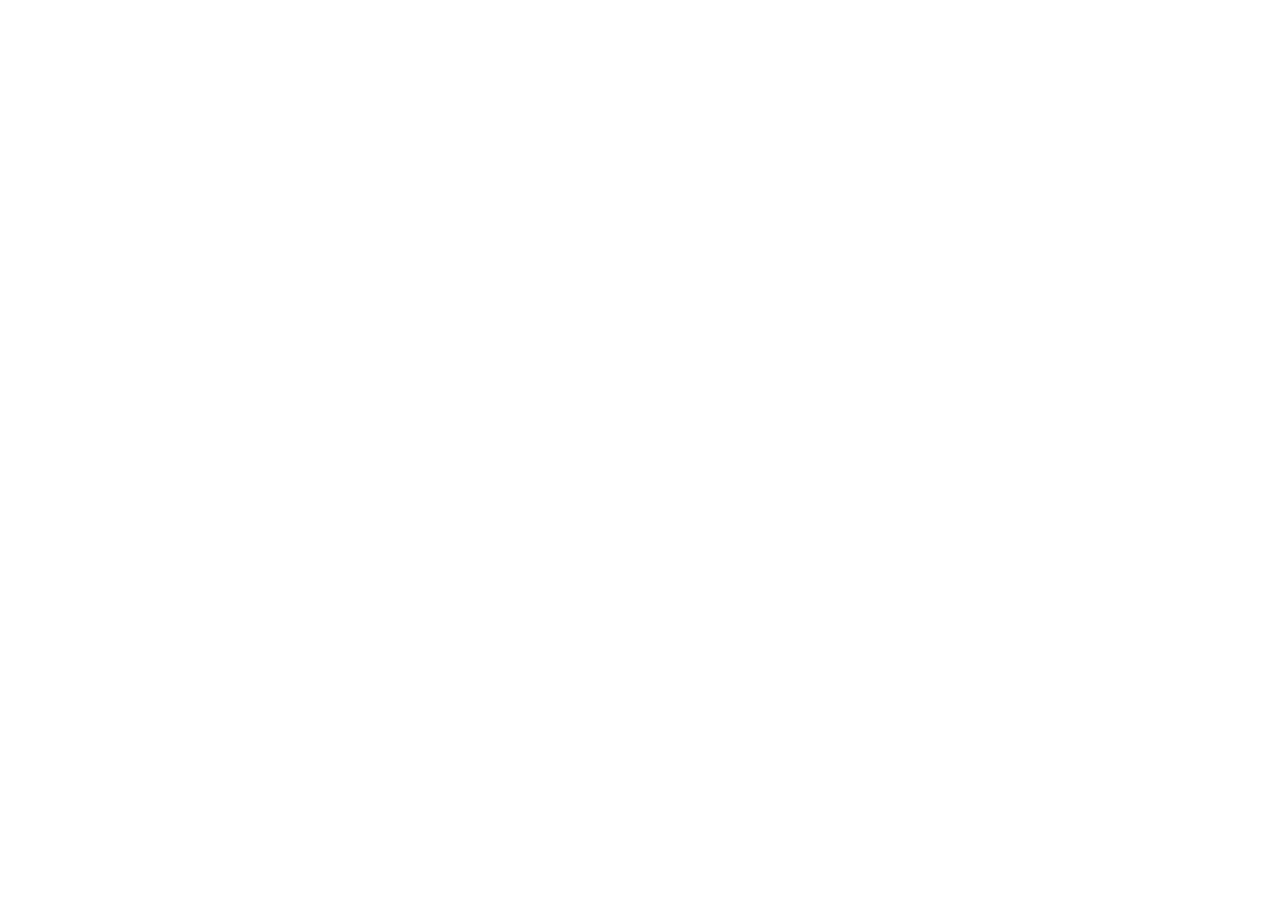
==== index.html @ 38899ac8 "created project structure" ====
<!DOCTYPE html>
<html lang="en">
<head>
    <meta charset="UTF-8">
    <meta name="viewport" content="width=device-width, initial-scale=1.0">
    <title>My Personal Webpage</title>
    <link rel="stylesheet" href="styles.css">
</head>
<body>
    
</body>
</html>
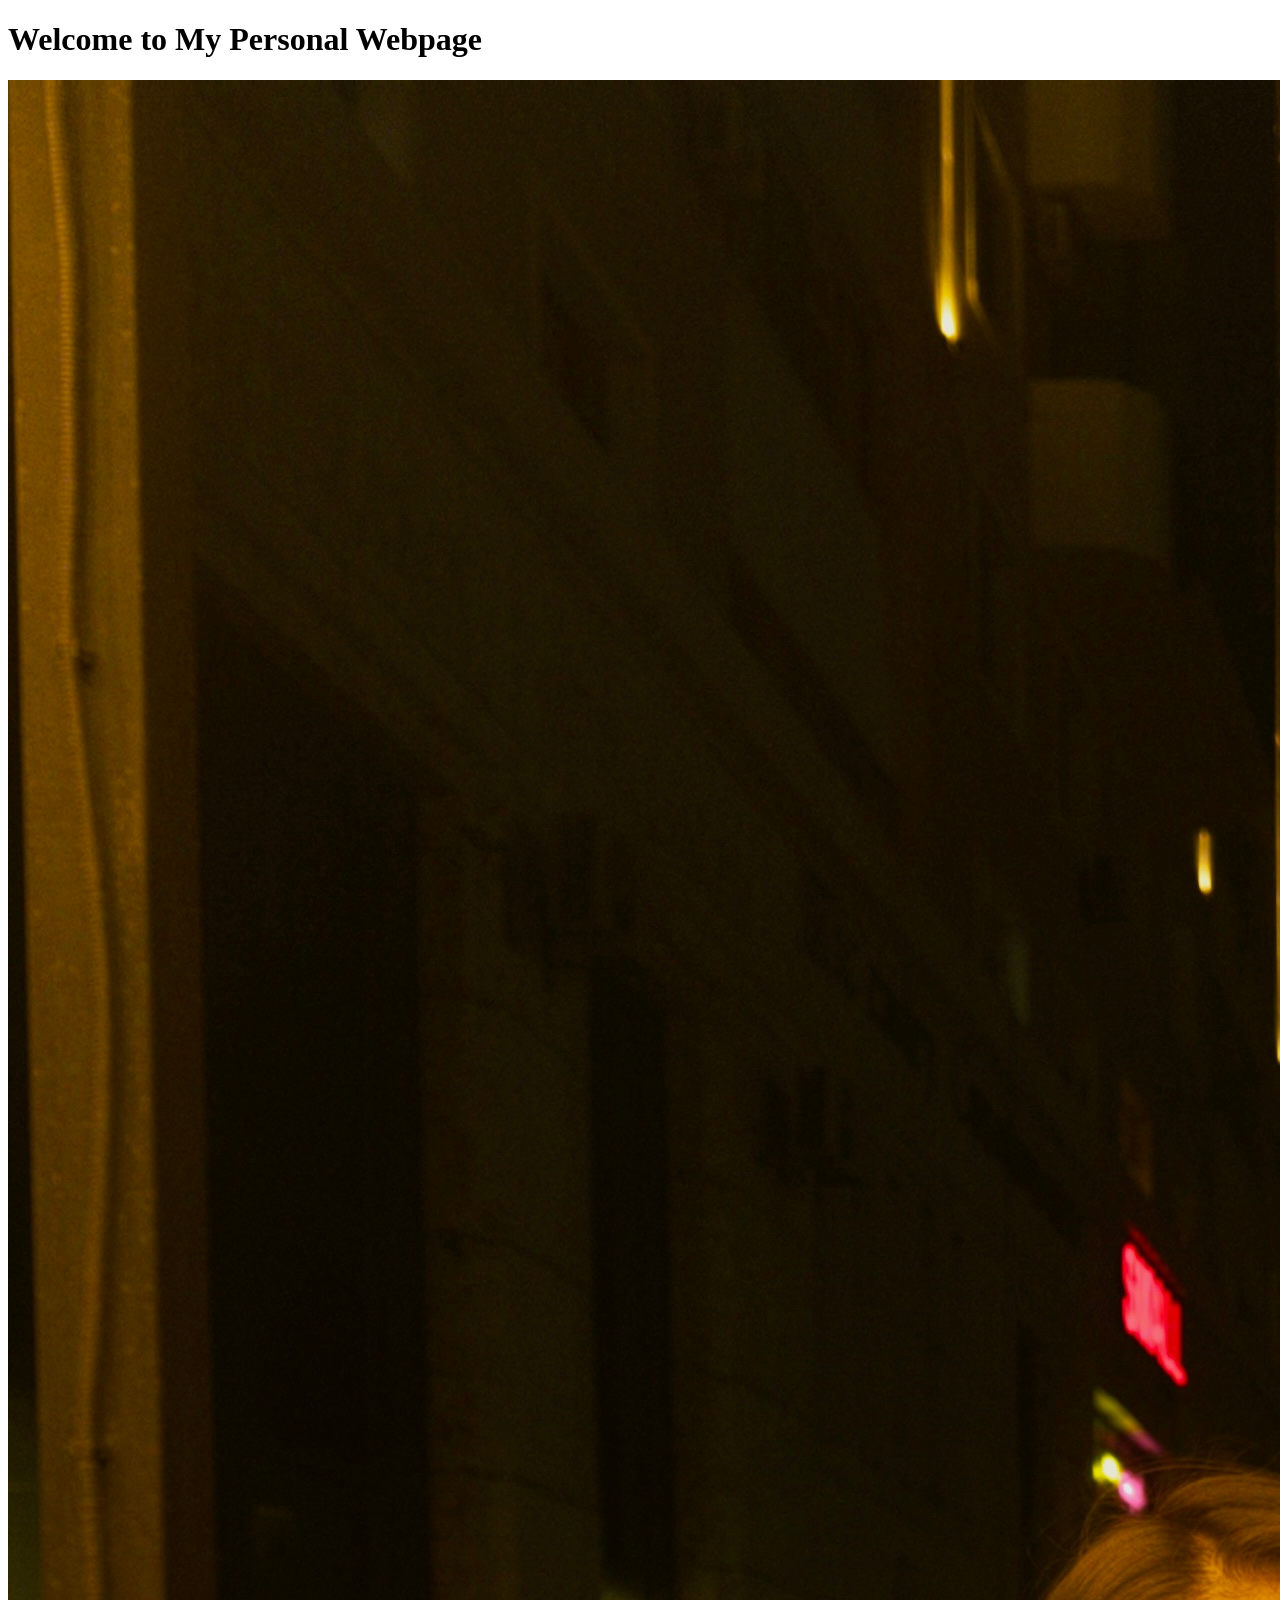
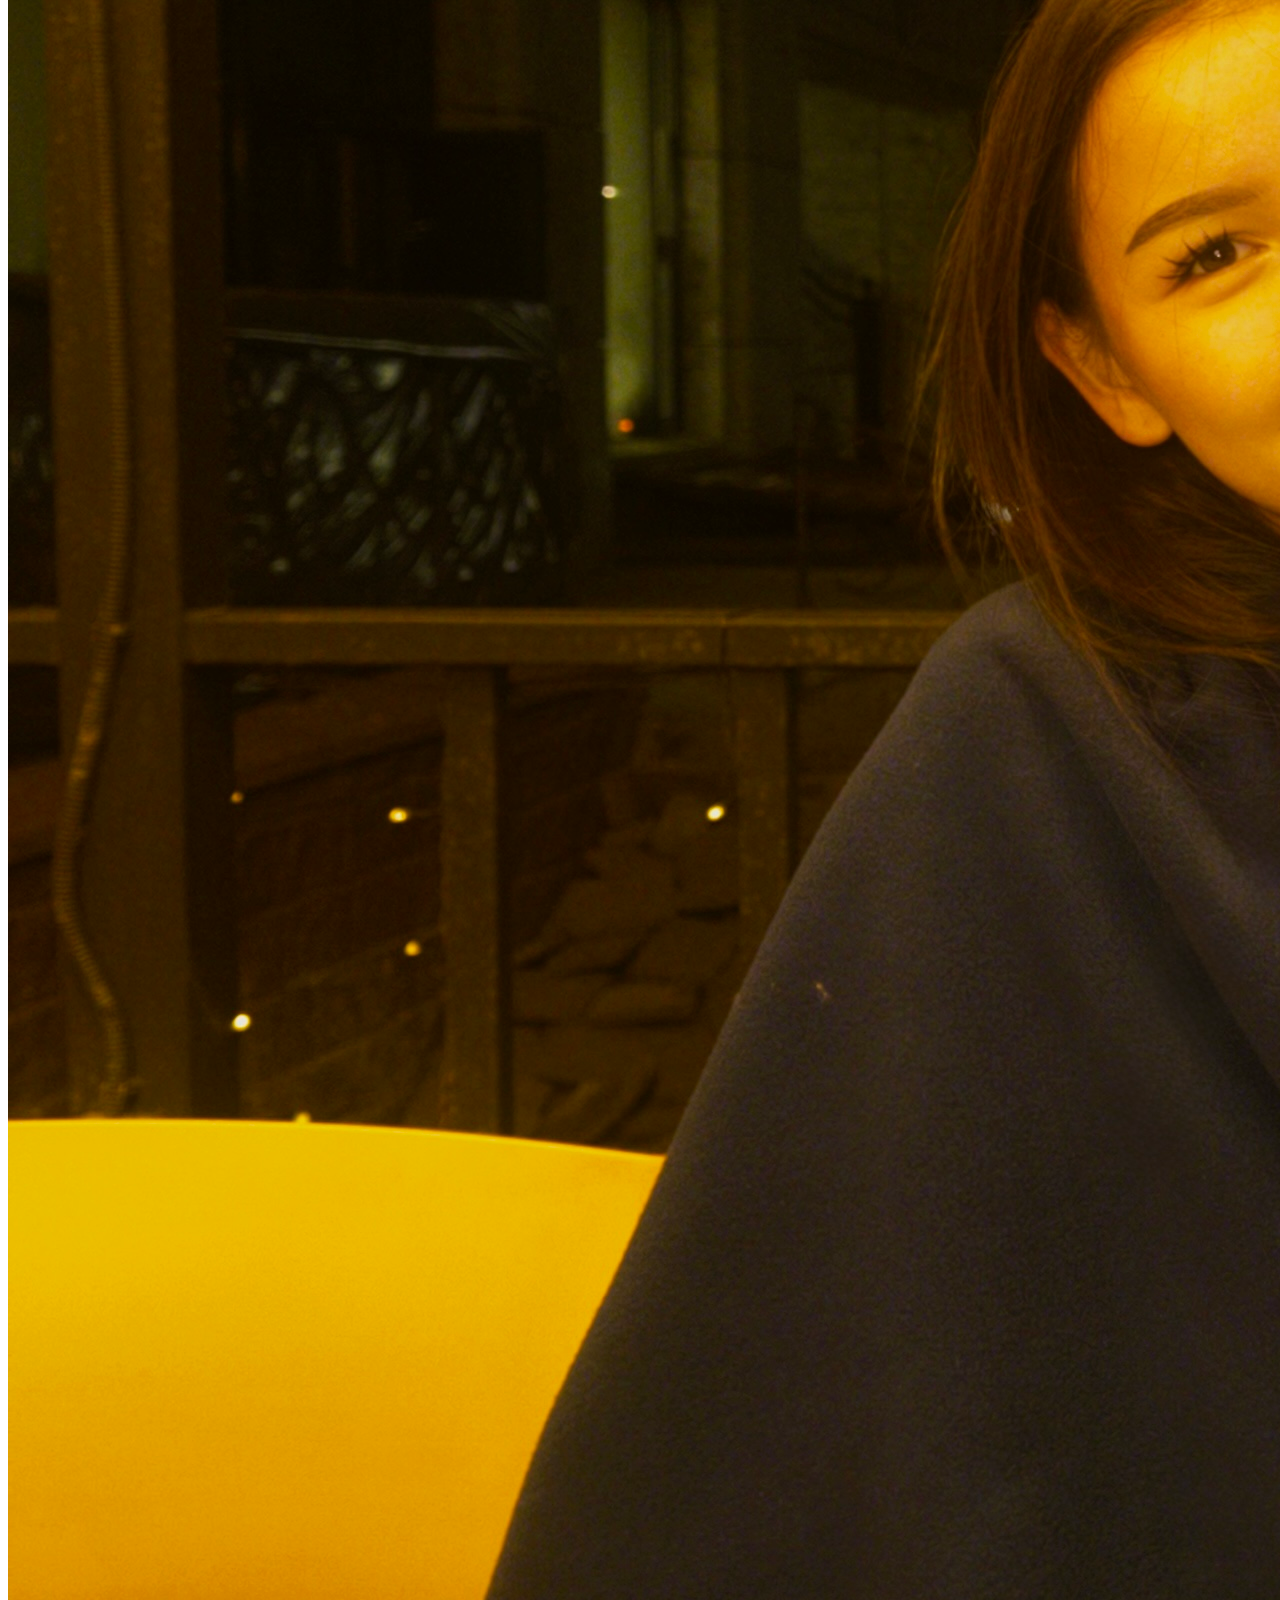
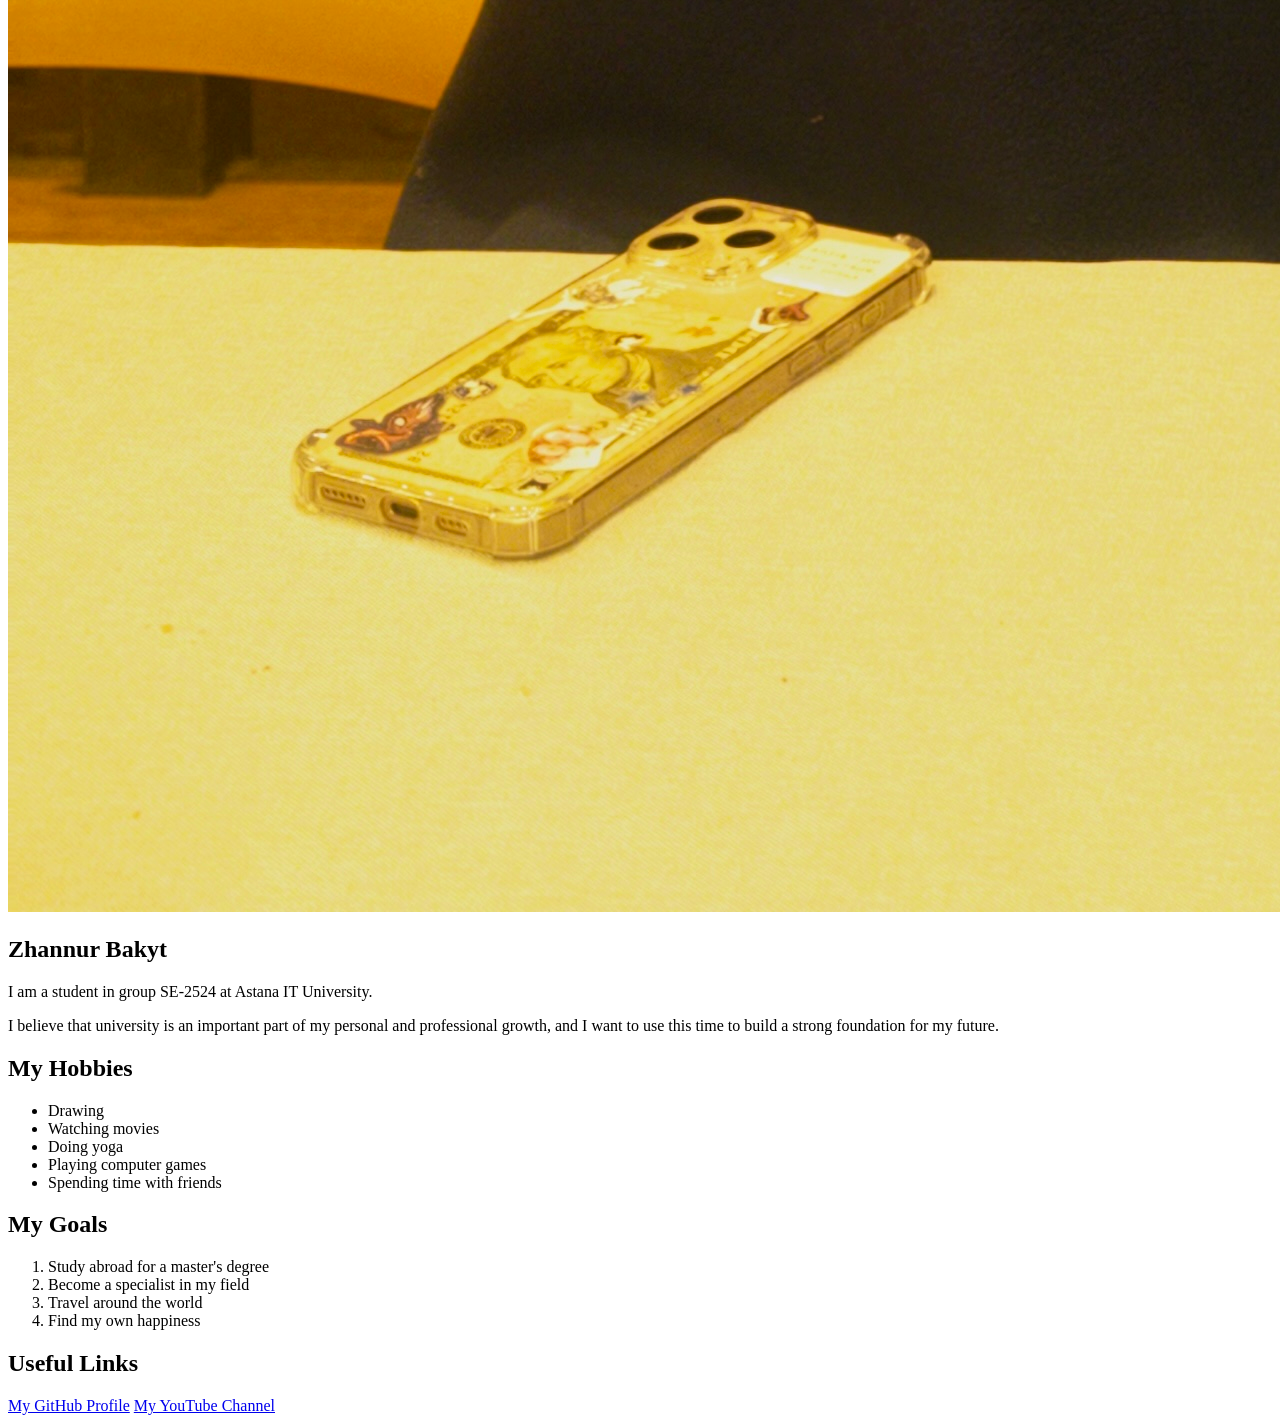
==== commit 5ca634b1: "сreated personal webpage structure" ====
--- a/index.html
+++ b/index.html
@@ -7,6 +7,53 @@
     <link rel="stylesheet" href="styles.css">
 </head>
 <body>
-    
+     <header>
+        <h1 id="main-title">Welcome to My Personal Webpage</h1>
+    </header>
+    <main>
+        <section class="profile-card">
+            <img src="images/profile.jpg" alt="Photo of Zhannur Bakyt">
+
+             <h2>Zhannur Bakyt</h2>
+
+             <p>
+                I am a student in group SE-2524 at Astana IT University.
+            </p>
+
+            <p>
+                I believe that university is an important part of my personal
+                and professional growth, and I want to use this time to build
+                a strong foundation for my future.
+            </p>
+        </section>
+        <section>
+            <h2>My Hobbies</h2>
+
+            <ul>
+                <li>Drawing</li>
+                <li>Watching movies</li>
+                <li>Doing yoga</li>
+                <li>Playing computer games</li>
+                <li>Spending time with friends</li>
+            </ul>
+        </section>
+
+        <section>
+            <h2>My Goals</h2>
+
+            <ol>
+                <li>Study abroad for a master's degree</li>
+                <li>Become a specialist in my field</li>
+                <li>Travel around the world</li>
+                <li>Find my own happiness</li>
+            </ol>
+        </section>
+        <section>
+            <h2>Useful Links</h2>
+
+            <a href="https://github.com/zhannurr-png" target="_blank">My GitHub Profile</a>
+            <a href="https://www.youtube.com/@ЖаннурБакыт-и9п" target="_blank">My YouTube Channel</a>
+        </section>
+    </main>
 </body>
 </html>
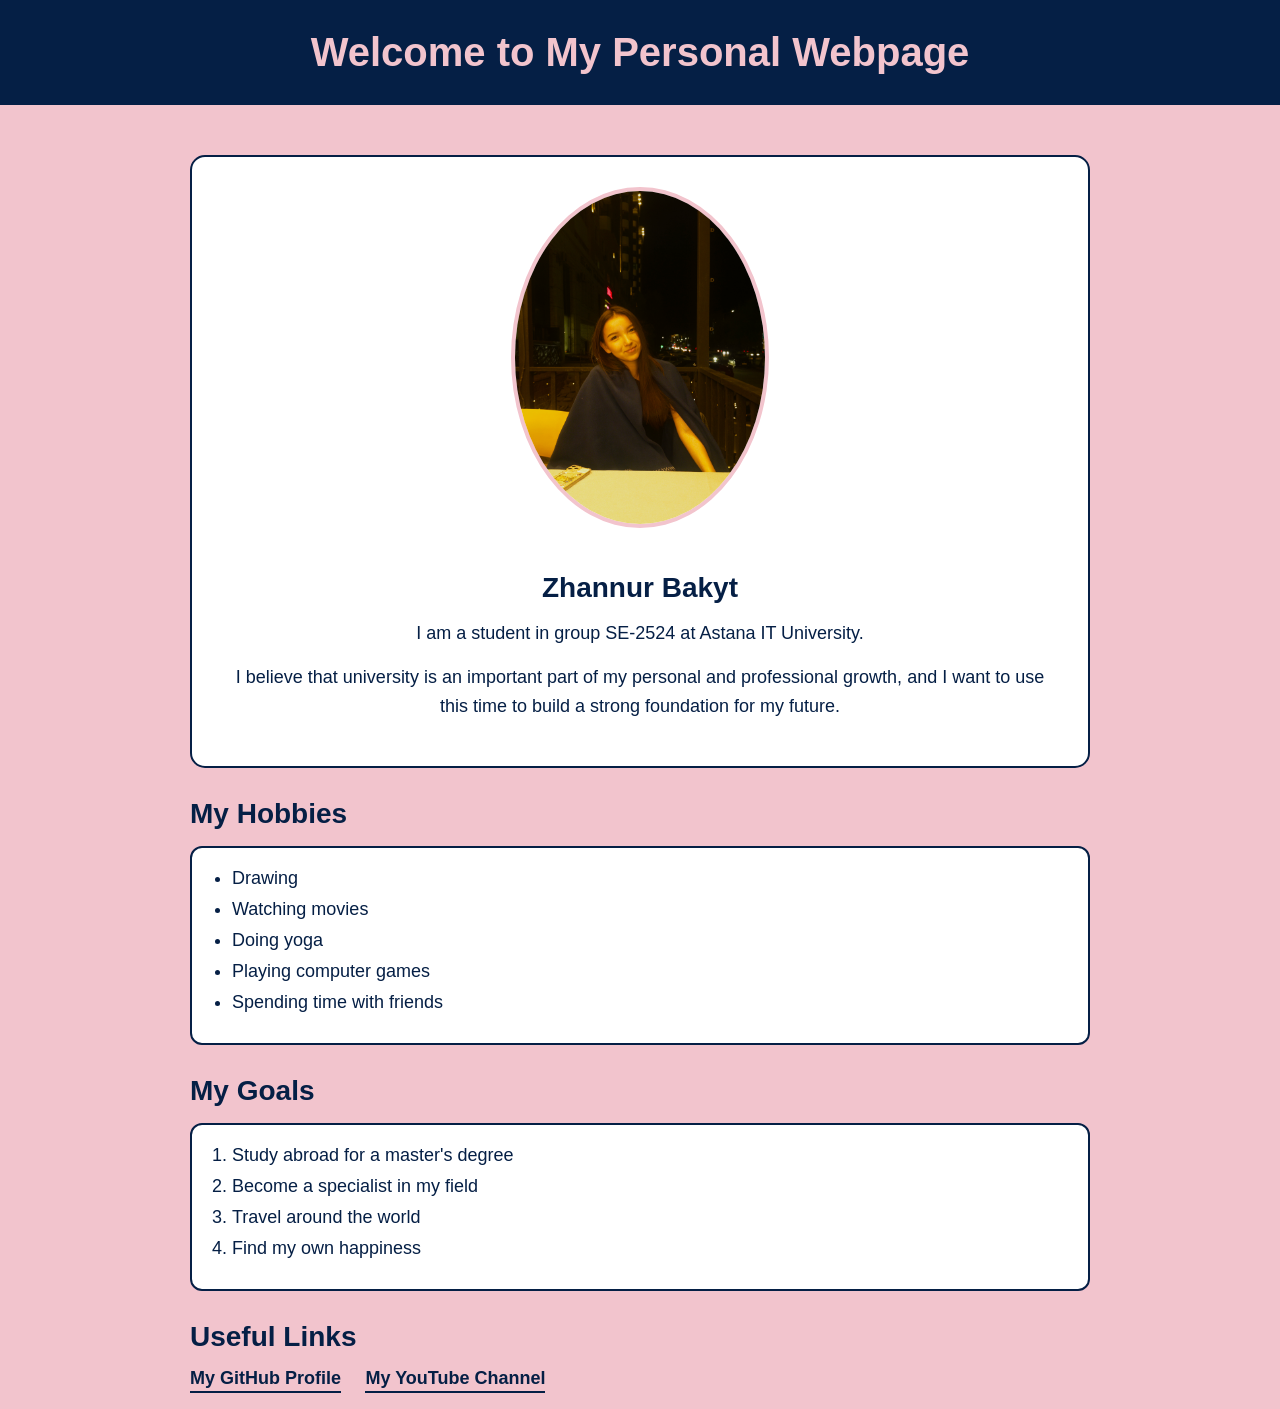
==== commit 15637952: "added css styling for webpage" ====
--- a/index.html
+++ b/index.html
@@ -4,6 +4,8 @@
     <meta charset="UTF-8">
     <meta name="viewport" content="width=device-width, initial-scale=1.0">
     <title>My Personal Webpage</title>
+
+    <link href="https://fonts.cdnfonts.com/css/alte-haas-grotesk" rel="stylesheet">
     <link rel="stylesheet" href="styles.css">
 </head>
 <body>
--- a/styles.css
+++ b/styles.css
@@ -0,0 +1,122 @@
+body {
+    background-color: #F2C4CD;
+    font-family: 'Alte Haas Grotesk', sans-serif;
+    color: #051F45;
+    margin: 0;
+    padding: 0;
+}
+
+header {
+    background-color: #051F45;
+    color: #F2C4CD;
+    text-align: center;
+    padding: 30px 20px;
+    margin-bottom: 30px;
+}
+
+#main-title {
+    font-size: 40px;
+    margin: 0;
+}
+
+main {
+    max-width: 900px;
+    margin: 0 auto;
+    padding: 20px;
+}
+
+.profile-card {
+    background-color: white;
+    border: 2px solid #051F45;
+    border-radius: 15px;
+    padding: 30px;
+    margin-bottom: 30px;
+    text-align: center;
+}
+
+.profile-card img {
+    max-width: 250px;
+    width: 100%;
+    height: auto;
+    border-radius: 50%;
+    border: 4px solid #F2C4CD;
+    margin-bottom: 20px;
+}
+
+h2 {
+    color: #051F45;
+    font-size: 28px;
+    margin-top: 20px;
+    margin-bottom: 15px;
+}
+
+p {
+    font-size: 18px;
+    line-height: 1.6;
+    margin: 15px 0;
+}
+
+ul, ol {
+    background-color: white;
+    border: 2px solid #051F45;
+    border-radius: 12px;
+    padding: 20px 40px;
+    margin-bottom: 30px;
+}
+
+li {
+    font-size: 18px;
+    margin-bottom: 10px;
+}
+
+a {
+    color: #051F45;
+    font-size: 18px;
+    font-weight: bold;
+    margin-right: 20px;
+    text-decoration: none;
+    border-bottom: 2px solid #051F45;
+    padding-bottom: 3px;
+}
+
+a:hover {
+    color: white;
+    background-color: #051F45;
+    padding: 5px 8px;
+    border-radius: 5px;
+}
+
+@media (max-width: 600px) {
+    header {
+        padding: 20px 15px;
+    }
+
+    #main-title {
+        font-size: 30px;
+    }
+
+    main {
+        padding: 15px;
+    }
+
+    .profile-card {
+        padding: 20px;
+    }
+
+    .profile-card img {
+        max-width: 180px;
+    }
+
+    h2 {
+        font-size: 24px;
+    }
+
+    p, li, a {
+        font-size: 16px;
+    }
+
+    a {
+        display: inline-block;
+        margin-bottom: 10px;
+    }
+}
